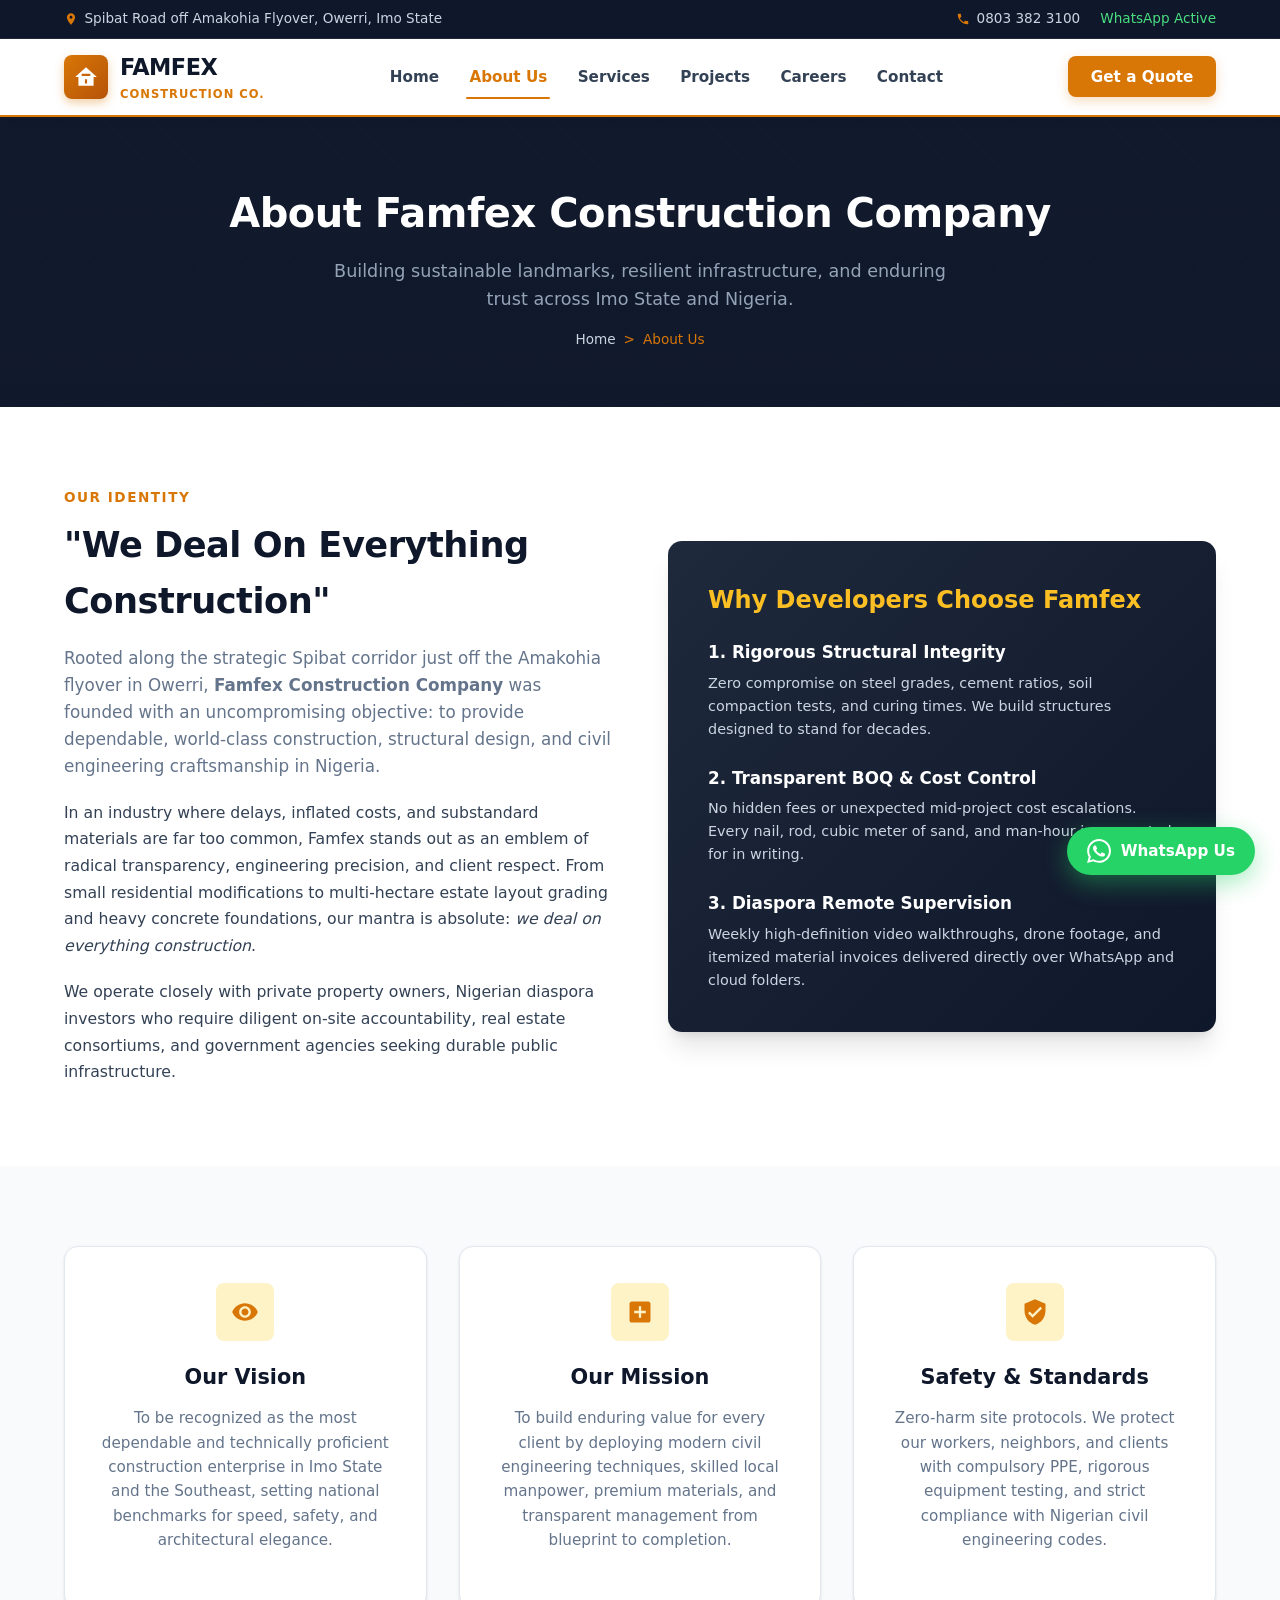
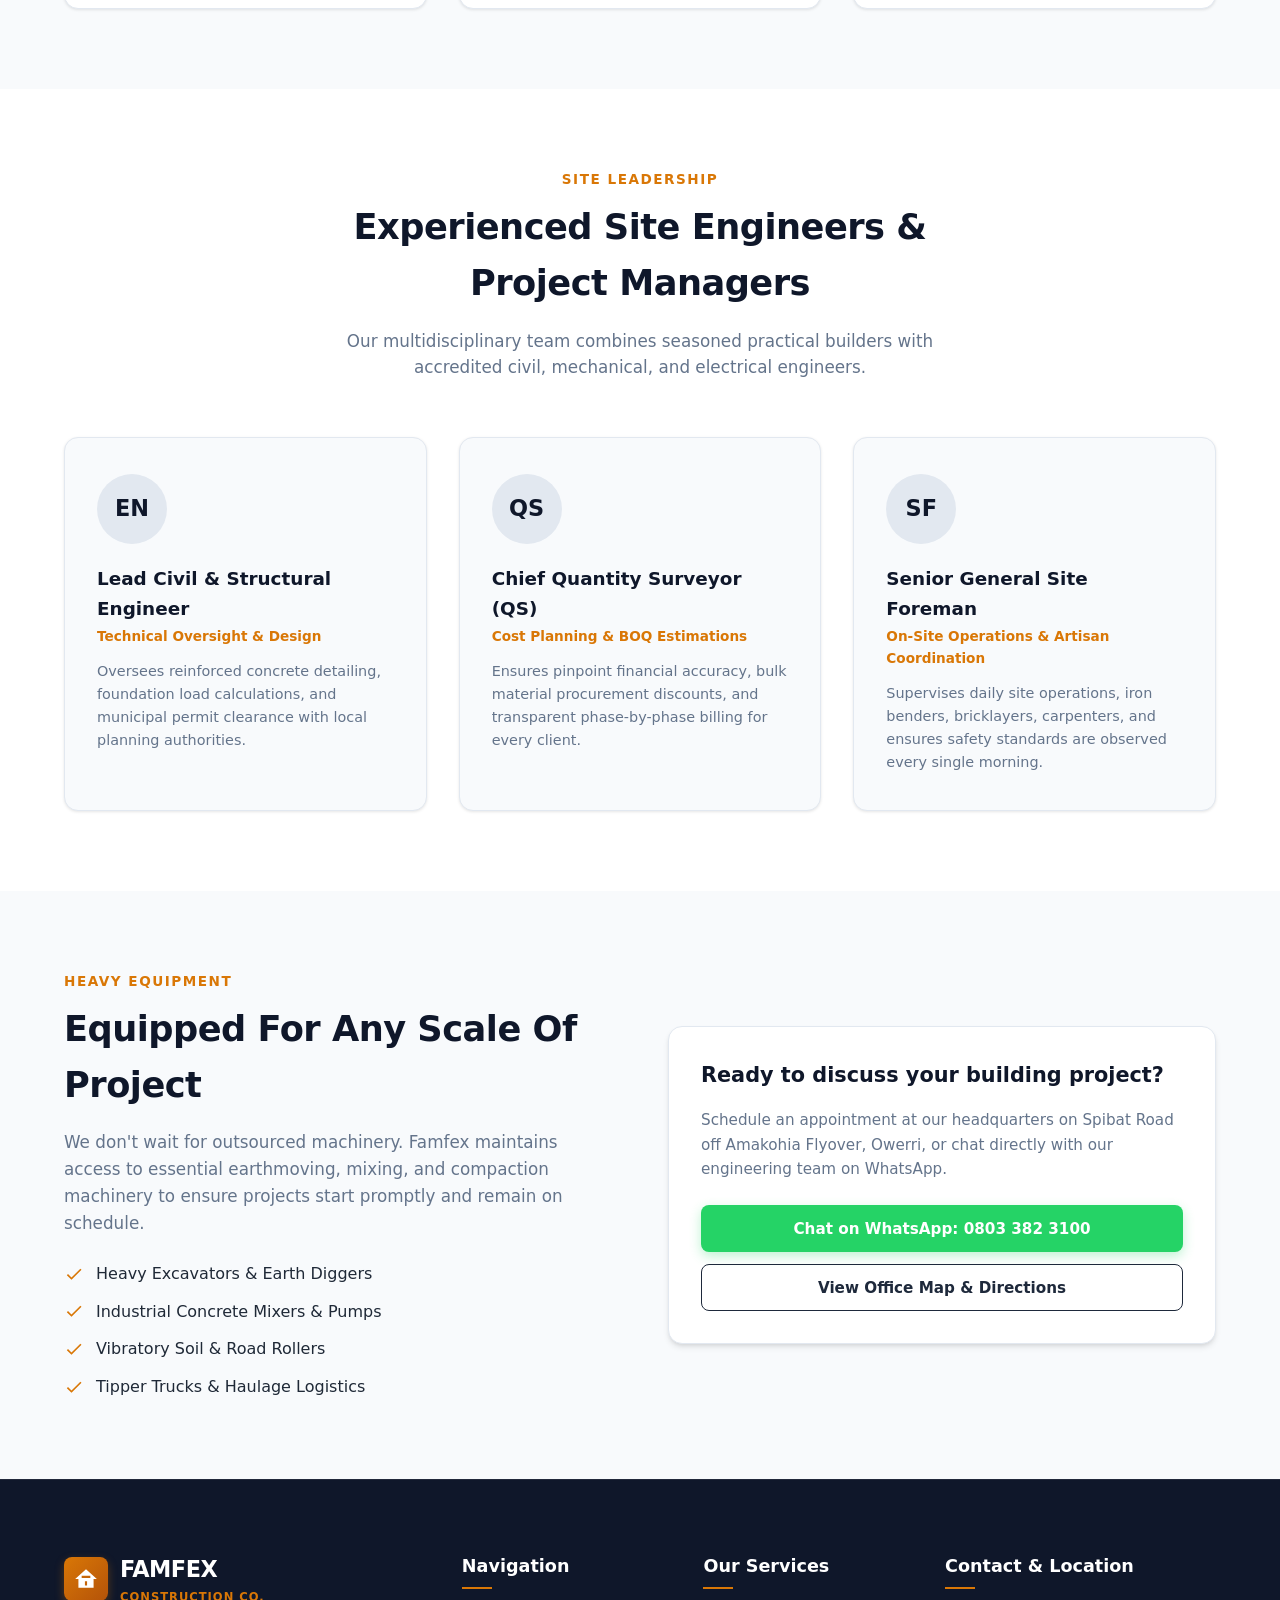
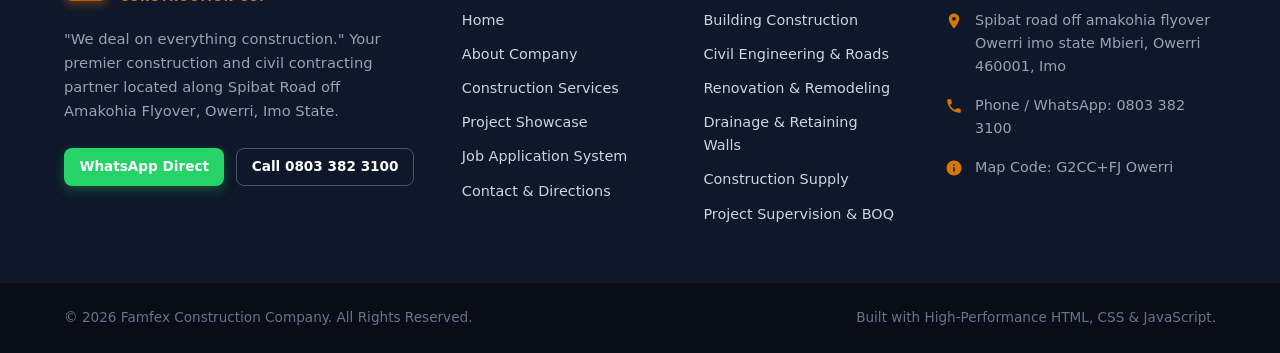
==== about.html @ 8961c700 "init" ====
<!DOCTYPE html>
<html lang="en">
<head>
  <meta charset="UTF-8">
  <meta name="viewport" content="width=device-width, initial-scale=1.0">
  <title>About Us | Famfex Construction Company - Owerri, Imo State</title>
  <meta name="description" content="Discover Famfex Construction Company: our history, core values, safety protocols, and civil engineering mastery in Owerri, Imo State, Nigeria.">
  <link rel="stylesheet" href="css/style.css">
</head>
<body>

  <!-- Top Announcement Bar -->
  <div class="top-bar">
    <div class="container top-bar-content">
      <div class="top-bar-left">
        <div class="top-bar-item">
          <svg viewBox="0 0 24 24"><path d="M12 2C8.13 2 5 5.13 5 9c0 5.25 7 13 7 13s7-7.75 7-13c0-3.87-3.13-7-7-7zm0 9.5c-1.38 0-2.5-1.12-2.5-2.5s1.12-2.5 2.5-2.5 2.5 1.12 2.5 2.5-1.12 2.5-2.5 2.5z"/></svg>
          <span>Spibat Road off Amakohia Flyover, Owerri, Imo State</span>
        </div>
      </div>
      <div class="top-bar-right">
        <a href="tel:08033823100" class="top-bar-item">
          <svg viewBox="0 0 24 24"><path d="M6.62 10.79c1.44 2.83 3.76 5.14 6.59 6.59l2.2-2.2c.27-.27.67-.36 1.02-.24 1.12.37 2.33.57 3.57.57.55 0 1 .45 1 1V20c0 .55-.45 1-1 1-9.39 0-17-7.61-17-17 0-.55.45-1 1-1h3.5c.55 0 1 .45 1 1 0 1.25.2 2.45.57 3.57.11.35.03.74-.25 1.02l-2.2 2.2z"/></svg>
          <span>0803 382 3100</span>
        </a>
        <a href="https://wa.me/2348033823100" target="_blank" class="top-bar-item" style="color: #4ade80;">
          <span>WhatsApp Active</span>
        </a>
      </div>
    </div>
  </div>

  <!-- Navbar -->
  <header class="navbar">
    <div class="container nav-container">
      <a href="index.html" class="brand-logo">
        <div class="logo-icon">
          <svg viewBox="0 0 24 24"><path d="M12 3L2 12h3v8h14v-8h3L12 3zm1 15h-2v-4h2v4zm3-7H8V9h8v2z"/></svg>
        </div>
        <div class="brand-text">
          <span class="brand-name">Famfex</span>
          <span class="brand-tagline">Construction Co.</span>
        </div>
      </a>

      <nav class="nav-menu" id="navMenu">
        <a href="index.html" class="nav-link">Home</a>
        <a href="about.html" class="nav-link active">About Us</a>
        <a href="services.html" class="nav-link">Services</a>
        <a href="projects.html" class="nav-link">Projects</a>
        <a href="careers.html" class="nav-link">Careers</a>
        <a href="contact.html" class="nav-link">Contact</a>
      </nav>

      <div class="nav-cta">
        <button class="btn btn-primary open-quote-modal">Get a Quote</button>
      </div>

      <button class="menu-toggle" id="menuToggle" aria-label="Toggle navigation">
        <svg width="28" height="28" viewBox="0 0 24 24" fill="none" stroke="currentColor" stroke-width="2.2" stroke-linecap="round" stroke-linejoin="round"><line x1="3" y1="12" x2="21" y2="12"></line><line x1="3" y1="6" x2="21" y2="6"></line><line x1="3" y1="18" x2="21" y2="18"></line></svg>
      </button>
    </div>
  </header>

  <!-- Page Hero -->
  <section class="page-hero">
    <div class="container">
      <h1>About Famfex Construction Company</h1>
      <p>Building sustainable landmarks, resilient infrastructure, and enduring trust across Imo State and Nigeria.</p>
      <div class="breadcrumbs">
        <a href="index.html">Home</a> &gt; <span>About Us</span>
      </div>
    </div>
  </section>

  <!-- Main Story & Philosophy -->
  <section class="section section-bg">
    <div class="container">
      <div class="about-split">
        <div>
          <span class="section-tag">Our Identity</span>
          <h2 class="section-title">"We Deal On Everything Construction"</h2>
          <p class="section-desc" style="margin-bottom: 1.25rem;">
            Rooted along the strategic Spibat corridor just off the Amakohia flyover in Owerri, <strong>Famfex Construction Company</strong> was founded with an uncompromising objective: to provide dependable, world-class construction, structural design, and civil engineering craftsmanship in Nigeria.
          </p>
          <p style="color: var(--secondary-light); font-size: 0.98rem; line-height: 1.7; margin-bottom: 1.25rem;">
            In an industry where delays, inflated costs, and substandard materials are far too common, Famfex stands out as an emblem of radical transparency, engineering precision, and client respect. From small residential modifications to multi-hectare estate layout grading and heavy concrete foundations, our mantra is absolute: <em>we deal on everything construction</em>.
          </p>
          <p style="color: var(--secondary-light); font-size: 0.98rem; line-height: 1.7;">
            We operate closely with private property owners, Nigerian diaspora investors who require diligent on-site accountability, real estate consortiums, and government agencies seeking durable public infrastructure.
          </p>
        </div>

        <div style="background: linear-gradient(135deg, #1e293b, #0f172a); color: white; border-radius: var(--radius-lg); padding: 2.5rem; box-shadow: var(--shadow-xl);">
          <h3 style="font-size: 1.5rem; color: #fbbf24; margin-bottom: 1.25rem;">Why Developers Choose Famfex</h3>
          
          <div style="margin-bottom: 1.5rem;">
            <h4 style="font-size: 1.05rem; color: #fff; margin-bottom: 0.35rem;">1. Rigorous Structural Integrity</h4>
            <p style="font-size: 0.9rem; color: #cbd5e1;">Zero compromise on steel grades, cement ratios, soil compaction tests, and curing times. We build structures designed to stand for decades.</p>
          </div>

          <div style="margin-bottom: 1.5rem;">
            <h4 style="font-size: 1.05rem; color: #fff; margin-bottom: 0.35rem;">2. Transparent BOQ & Cost Control</h4>
            <p style="font-size: 0.9rem; color: #cbd5e1;">No hidden fees or unexpected mid-project cost escalations. Every nail, rod, cubic meter of sand, and man-hour is accounted for in writing.</p>
          </div>

          <div>
            <h4 style="font-size: 1.05rem; color: #fff; margin-bottom: 0.35rem;">3. Diaspora Remote Supervision</h4>
            <p style="font-size: 0.9rem; color: #cbd5e1;">Weekly high-definition video walkthroughs, drone footage, and itemized material invoices delivered directly over WhatsApp and cloud folders.</p>
          </div>
        </div>
      </div>
    </div>
  </section>

  <!-- Vision, Mission & Values -->
  <section class="section">
    <div class="container">
      <div class="grid-3">
        <div class="service-card" style="text-align: center; align-items: center;">
          <div class="service-icon" style="margin: 0 auto 1.25rem;">
            <svg viewBox="0 0 24 24"><path d="M12 4.5C7 4.5 2.73 7.61 1 12c1.73 4.39 6 7.5 11 7.5s9.27-3.11 11-7.5c-1.73-4.39-6-7.5-11-7.5zM12 17c-2.76 0-5-2.24-5-5s2.24-5 5-5 5 2.24 5 5-2.24 5-5 5zm0-8c-1.66 0-3 1.34-3 3s1.34 3 3 3 3-1.34 3-3-1.34-3-3-3z"/></svg>
          </div>
          <h3 class="service-title">Our Vision</h3>
          <p class="service-text">
            To be recognized as the most dependable and technically proficient construction enterprise in Imo State and the Southeast, setting national benchmarks for speed, safety, and architectural elegance.
          </p>
        </div>

        <div class="service-card" style="text-align: center; align-items: center;">
          <div class="service-icon" style="margin: 0 auto 1.25rem;">
            <svg viewBox="0 0 24 24"><path d="M19 3H5c-1.1 0-2 .9-2 2v14c0 1.1.9 2 2 2h14c1.1 0 2-.9 2-2V5c0-1.1-.9-2-2-2zm-2 10h-4v4h-2v-4H7v-2h4V7h2v4h4v2z"/></svg>
          </div>
          <h3 class="service-title">Our Mission</h3>
          <p class="service-text">
            To build enduring value for every client by deploying modern civil engineering techniques, skilled local manpower, premium materials, and transparent management from blueprint to completion.
          </p>
        </div>

        <div class="service-card" style="text-align: center; align-items: center;">
          <div class="service-icon" style="margin: 0 auto 1.25rem;">
            <svg viewBox="0 0 24 24"><path d="M12 1L3 5v6c0 5.55 3.84 10.74 9 12 5.16-1.26 9-6.45 9-12V5l-9-4zm-2 16l-4-4 1.41-1.41L10 14.17l6.59-6.59L18 9l-8 8z"/></svg>
          </div>
          <h3 class="service-title">Safety & Standards</h3>
          <p class="service-text">
            Zero-harm site protocols. We protect our workers, neighbors, and clients with compulsory PPE, rigorous equipment testing, and strict compliance with Nigerian civil engineering codes.
          </p>
        </div>
      </div>
    </div>
  </section>

  <!-- Leadership & Team Culture -->
  <section class="section section-bg">
    <div class="container">
      <div class="section-header">
        <span class="section-tag">Site Leadership</span>
        <h2 class="section-title">Experienced Site Engineers & Project Managers</h2>
        <p class="section-desc">Our multidisciplinary team combines seasoned practical builders with accredited civil, mechanical, and electrical engineers.</p>
      </div>

      <div class="grid-3">
        <div class="service-card" style="background:#f8fafc;">
          <div style="width: 70px; height: 70px; border-radius: 50%; background: #e2e8f0; display:flex; align-items:center; justify-content:center; font-weight:800; font-size:1.4rem; color:var(--secondary-dark); margin-bottom: 1.25rem;">
            EN
          </div>
          <h4 style="font-size: 1.15rem; color: var(--secondary-dark); margin-bottom: 0.2rem;">Lead Civil & Structural Engineer</h4>
          <span style="font-size: 0.85rem; color: var(--primary); font-weight: 600; display: block; margin-bottom: 0.75rem;">Technical Oversight & Design</span>
          <p style="font-size: 0.9rem; color: var(--text-muted);">
            Oversees reinforced concrete detailing, foundation load calculations, and municipal permit clearance with local planning authorities.
          </p>
        </div>

        <div class="service-card" style="background:#f8fafc;">
          <div style="width: 70px; height: 70px; border-radius: 50%; background: #e2e8f0; display:flex; align-items:center; justify-content:center; font-weight:800; font-size:1.4rem; color:var(--secondary-dark); margin-bottom: 1.25rem;">
            QS
          </div>
          <h4 style="font-size: 1.15rem; color: var(--secondary-dark); margin-bottom: 0.2rem;">Chief Quantity Surveyor (QS)</h4>
          <span style="font-size: 0.85rem; color: var(--primary); font-weight: 600; display: block; margin-bottom: 0.75rem;">Cost Planning & BOQ Estimations</span>
          <p style="font-size: 0.9rem; color: var(--text-muted);">
            Ensures pinpoint financial accuracy, bulk material procurement discounts, and transparent phase-by-phase billing for every client.
          </p>
        </div>

        <div class="service-card" style="background:#f8fafc;">
          <div style="width: 70px; height: 70px; border-radius: 50%; background: #e2e8f0; display:flex; align-items:center; justify-content:center; font-weight:800; font-size:1.4rem; color:var(--secondary-dark); margin-bottom: 1.25rem;">
            SF
          </div>
          <h4 style="font-size: 1.15rem; color: var(--secondary-dark); margin-bottom: 0.2rem;">Senior General Site Foreman</h4>
          <span style="font-size: 0.85rem; color: var(--primary); font-weight: 600; display: block; margin-bottom: 0.75rem;">On-Site Operations & Artisan Coordination</span>
          <p style="font-size: 0.9rem; color: var(--text-muted);">
            Supervises daily site operations, iron benders, bricklayers, carpenters, and ensures safety standards are observed every single morning.
          </p>
        </div>
      </div>
    </div>
  </section>

  <!-- Equipment & Plant Fleet -->
  <section class="section">
    <div class="container">
      <div class="about-split">
        <div>
          <span class="section-tag">Heavy Equipment</span>
          <h2 class="section-title">Equipped For Any Scale Of Project</h2>
          <p class="section-desc" style="margin-bottom: 1.5rem;">
            We don't wait for outsourced machinery. Famfex maintains access to essential earthmoving, mixing, and compaction machinery to ensure projects start promptly and remain on schedule.
          </p>

          <div style="display: flex; flex-direction: column; gap: 0.75rem;">
            <div style="display:flex; align-items:center; gap:0.75rem;">
              <svg width="20" height="20" viewBox="0 0 24 24" fill="var(--primary)"><path d="M9 16.2L4.8 12l-1.4 1.4L9 19 21 7l-1.4-1.4L9 16.2z"/></svg>
              <span>Heavy Excavators & Earth Diggers</span>
            </div>
            <div style="display:flex; align-items:center; gap:0.75rem;">
              <svg width="20" height="20" viewBox="0 0 24 24" fill="var(--primary)"><path d="M9 16.2L4.8 12l-1.4 1.4L9 19 21 7l-1.4-1.4L9 16.2z"/></svg>
              <span>Industrial Concrete Mixers & Pumps</span>
            </div>
            <div style="display:flex; align-items:center; gap:0.75rem;">
              <svg width="20" height="20" viewBox="0 0 24 24" fill="var(--primary)"><path d="M9 16.2L4.8 12l-1.4 1.4L9 19 21 7l-1.4-1.4L9 16.2z"/></svg>
              <span>Vibratory Soil & Road Rollers</span>
            </div>
            <div style="display:flex; align-items:center; gap:0.75rem;">
              <svg width="20" height="20" viewBox="0 0 24 24" fill="var(--primary)"><path d="M9 16.2L4.8 12l-1.4 1.4L9 19 21 7l-1.4-1.4L9 16.2z"/></svg>
              <span>Tipper Trucks & Haulage Logistics</span>
            </div>
          </div>
        </div>

        <div style="background: #ffffff; border: 1px solid var(--border); border-radius: var(--radius-lg); padding: 2rem; box-shadow: var(--shadow-md);">
          <h3 style="font-size: 1.3rem; color: var(--secondary-dark); margin-bottom: 1rem;">Ready to discuss your building project?</h3>
          <p style="color: var(--text-muted); font-size: 0.95rem; margin-bottom: 1.5rem;">
            Schedule an appointment at our headquarters on Spibat Road off Amakohia Flyover, Owerri, or chat directly with our engineering team on WhatsApp.
          </p>
          <div style="display: flex; flex-direction: column; gap: 0.75rem;">
            <a href="https://wa.me/2348033823100?text=Hello%20Famfex,%20I%20would%20like%20to%20discuss%20a%20project." target="_blank" class="btn btn-whatsapp" style="width: 100%;">
              Chat on WhatsApp: 0803 382 3100
            </a>
            <a href="contact.html" class="btn btn-outline" style="width: 100%;">
              View Office Map & Directions
            </a>
          </div>
        </div>
      </div>
    </div>
  </section>

  <!-- Footer -->
  <footer class="footer">
    <div class="container footer-grid">
      <div>
        <div class="footer-logo">
          <div class="logo-icon">
            <svg viewBox="0 0 24 24"><path d="M12 3L2 12h3v8h14v-8h3L12 3zm1 15h-2v-4h2v4zm3-7H8V9h8v2z"/></svg>
          </div>
          <div class="brand-text">
            <span class="brand-name" style="color: #fff;">Famfex</span>
            <span class="brand-tagline">Construction Co.</span>
          </div>
        </div>
        <p class="footer-desc">
          "We deal on everything construction." Your premier construction and civil contracting partner located along Spibat Road off Amakohia Flyover, Owerri, Imo State.
        </p>
        <div style="display: flex; gap: 0.75rem;">
          <a href="https://wa.me/2348033823100" target="_blank" class="btn btn-whatsapp btn-sm">WhatsApp Direct</a>
          <a href="tel:08033823100" class="btn btn-outline btn-sm" style="border-color: #475569; color: #fff;">Call 0803 382 3100</a>
        </div>
      </div>

      <div>
        <h4 class="footer-title">Navigation</h4>
        <ul class="footer-links">
          <li><a href="index.html">Home</a></li>
          <li><a href="about.html">About Company</a></li>
          <li><a href="services.html">Construction Services</a></li>
          <li><a href="projects.html">Project Showcase</a></li>
          <li><a href="careers.html">Job Application System</a></li>
          <li><a href="contact.html">Contact & Directions</a></li>
        </ul>
      </div>

      <div>
        <h4 class="footer-title">Our Services</h4>
        <ul class="footer-links">
          <li><a href="services.html#building">Building Construction</a></li>
          <li><a href="services.html#civil">Civil Engineering & Roads</a></li>
          <li><a href="services.html#renovation">Renovation & Remodeling</a></li>
          <li><a href="services.html#drainage">Drainage & Retaining Walls</a></li>
          <li><a href="services.html#materials">Construction Supply</a></li>
          <li><a href="services.html#consulting">Project Supervision & BOQ</a></li>
        </ul>
      </div>

      <div>
        <h4 class="footer-title">Contact & Location</h4>
        <div class="footer-contact-item">
          <svg viewBox="0 0 24 24"><path d="M12 2C8.13 2 5 5.13 5 9c0 5.25 7 13 7 13s7-7.75 7-13c0-3.87-3.13-7-7-7zm0 9.5c-1.38 0-2.5-1.12-2.5-2.5s1.12-2.5 2.5-2.5 2.5 1.12 2.5 2.5-1.12 2.5-2.5 2.5z"/></svg>
          <span>Spibat road off amakohia flyover Owerri imo state Mbieri, Owerri 460001, Imo</span>
        </div>
        <div class="footer-contact-item">
          <svg viewBox="0 0 24 24"><path d="M6.62 10.79c1.44 2.83 3.76 5.14 6.59 6.59l2.2-2.2c.27-.27.67-.36 1.02-.24 1.12.37 2.33.57 3.57.57.55 0 1 .45 1 1V20c0 .55-.45 1-1 1-9.39 0-17-7.61-17-17 0-.55.45-1 1-1h3.5c.55 0 1 .45 1 1 0 1.25.2 2.45.57 3.57.11.35.03.74-.25 1.02l-2.2 2.2z"/></svg>
          <span>Phone / WhatsApp: 0803 382 3100</span>
        </div>
        <div class="footer-contact-item">
          <svg viewBox="0 0 24 24"><path d="M12 2C6.48 2 2 6.48 2 12s4.48 10 10 10 10-4.48 10-10S17.52 2 12 2zm1 15h-2v-6h2v6zm0-8h-2V7h2v2z"/></svg>
          <span>Map Code: G2CC+FJ Owerri</span>
        </div>
      </div>
    </div>

    <div class="footer-bottom">
      <div class="container footer-bottom-content">
        <p>&copy; 2026 Famfex Construction Company. All Rights Reserved.</p>
        <p>Built with High-Performance HTML, CSS & JavaScript.</p>
      </div>
    </div>
  </footer>

  <!-- Floating WhatsApp Action Button -->
  <a href="https://wa.me/2348033823100?text=Hello%20Famfex%20Construction,%20I%20am%20chatting%20from%20your%20website%20and%20would%20like%20to%20discuss%20a%20project." target="_blank" class="float-whatsapp" aria-label="Chat on WhatsApp with Famfex Construction">
    <svg viewBox="0 0 24 24"><path d="M.057 24l1.687-6.163c-1.041-1.804-1.588-3.849-1.587-5.946.003-6.556 5.338-11.891 11.893-11.891 3.181.001 6.167 1.24 8.413 3.488 2.245 2.248 3.481 5.236 3.48 8.414-.003 6.557-5.338 11.892-11.893 11.892-1.99-.001-3.951-.5-5.688-1.448l-6.305 1.654zm6.597-3.807c1.676.995 3.276 1.591 5.392 1.592 5.448 0 9.886-4.434 9.889-9.885.002-5.462-4.415-9.89-9.881-9.892-5.452 0-9.887 4.434-9.889 9.884-.001 2.225.651 3.891 1.746 5.634l-.999 3.648 3.742-.981zm11.387-5.464c-.074-.124-.272-.198-.57-.347-.297-.149-1.758-.868-2.031-.967-.272-.099-.47-.149-.669.149-.198.297-.768.967-.941 1.165-.173.198-.347.223-.644.074-.297-.149-1.255-.462-2.39-1.475-.883-.788-1.48-1.761-1.653-2.059-.173-.297-.018-.458.13-.606.134-.133.297-.347.446-.521.151-.172.2-.296.3-.495.099-.198.05-.372-.025-.521-.075-.148-.669-1.611-.916-2.206-.242-.579-.487-.501-.669-.51l-.57-.01c-.198 0-.52.074-.792.372s-1.04 1.016-1.04 2.479 1.065 2.876 1.213 3.074c.149.198 2.095 3.2 5.076 4.487.709.306 1.263.489 1.694.626.712.226 1.36.194 1.872.118.571-.085 1.758-.719 2.006-1.413.248-.695.248-1.29.173-1.414z"/></svg>
    <span>WhatsApp Us</span>
  </a>

  <!-- Quick Quote Modal -->
  <div class="modal-overlay" id="quoteModal">
    <div class="modal-content">
      <button class="modal-close" id="closeQuoteModal">&times;</button>
      <h3 style="font-size: 1.5rem; color: var(--secondary-dark); margin-bottom: 0.5rem;">Request Instant Project Quote</h3>
      <p style="color: var(--text-muted); font-size: 0.9rem; margin-bottom: 1.5rem;">
        Fill out your requirements below. Our lead estimator will review and connect with you on WhatsApp immediately.
      </p>

      <div id="quoteNotice" class="notice-success"></div>

      <form id="quickQuoteForm">
        <div class="form-row">
          <div class="form-group">
            <label class="form-label">Full Name *</label>
            <input type="text" id="qName" class="form-control" placeholder="e.g. Chief Collins" required>
          </div>
          <div class="form-group">
            <label class="form-label">Phone / WhatsApp Number *</label>
            <input type="tel" id="qPhone" class="form-control" placeholder="e.g. 0803 000 0000" required>
          </div>
        </div>

        <div class="form-group">
          <label class="form-label">Service Required</label>
          <select id="qService" class="form-control">
            <option value="Residential Building Construction">Residential Building Construction</option>
            <option value="Commercial Complex Construction">Commercial Complex Construction</option>
            <option value="Civil Engineering & Road Paving">Civil Engineering & Road Paving</option>
            <option value="Renovation & Modernization">Building Renovation & Modernization</option>
            <option value="Drainage & Retaining Wall Works">Drainage & Retaining Wall Works</option>
            <option value="General Construction Consultation">General Construction Consultation</option>
          </select>
        </div>

        <div class="form-group">
          <label class="form-label">Project Details / Location in Imo State</label>
          <textarea id="qDetails" class="form-control" rows="3" placeholder="Briefly describe the site location, size of land, or specific building requirements..."></textarea>
        </div>

        <button type="submit" class="btn btn-primary btn-lg" style="width: 100%;">
          Submit & Connect on WhatsApp
        </button>
      </form>
    </div>
  </div>

  <script src="js/main.js"></script>
</body>
</html>
---- css/style.css ----
/* CSS Variables & Reset */
:root {
  --primary: #d97706; /* Vibrant construction gold / amber */
  --primary-hover: #b45309;
  --primary-light: #fef3c7;
  --secondary: #1e293b; /* Deep slate industrial navy */
  --secondary-dark: #0f172a;
  --secondary-light: #334155;
  --accent: #e11d48; /* Safety / accent punch */
  --text-main: #1f2937;
  --text-muted: #64748b;
  --bg-light: #f8fafc;
  --bg-white: #ffffff;
  --border: #e2e8f0;
  --success: #16a34a;
  --shadow-sm: 0 1px 3px rgba(0,0,0,0.1);
  --shadow-md: 0 4px 6px -1px rgba(0,0,0,0.1), 0 2px 4px -2px rgba(0,0,0,0.1);
  --shadow-lg: 0 10px 15px -3px rgba(0,0,0,0.1), 0 4px 6px -4px rgba(0,0,0,0.1);
  --shadow-xl: 0 20px 25px -5px rgba(0,0,0,0.1), 0 8px 10px -6px rgba(0,0,0,0.1);
  --radius: 8px;
  --radius-lg: 14px;
  --transition: all 0.25s ease;
  --font-main: system-ui, -apple-system, BlinkMacSystemFont, 'Segoe UI', Roboto, Helvetica, Arial, sans-serif;
}

*, *::before, *::after {
  box-sizing: border-box;
  margin: 0;
  padding: 0;
}

html {
  scroll-behavior: smooth;
  font-family: var(--font-main);
  color: var(--text-main);
  background-color: var(--bg-light);
  line-height: 1.6;
}

body {
  min-height: 100vh;
  display: flex;
  flex-direction: column;
  overflow-x: hidden;
}

img {
  max-width: 100%;
  height: auto;
  display: block;
}

a {
  color: inherit;
  text-decoration: none;
  transition: var(--transition);
}

ul {
  list-style: none;
}

button, input, select, textarea {
  font-family: inherit;
}

.container {
  width: 100%;
  max-width: 1200px;
  margin: 0 auto;
  padding: 0 1.5rem;
}

/* TOP ANNOUNCEMENT BAR */
.top-bar {
  background: var(--secondary-dark);
  color: #cbd5e1;
  font-size: 0.85rem;
  padding: 0.5rem 0;
  border-bottom: 1px solid rgba(255,255,255,0.08);
}

.top-bar-content {
  display: flex;
  justify-content: space-between;
  align-items: center;
  flex-wrap: wrap;
  gap: 0.75rem;
}

.top-bar-left, .top-bar-right {
  display: flex;
  align-items: center;
  gap: 1.25rem;
  flex-wrap: wrap;
}

.top-bar-item {
  display: flex;
  align-items: center;
  gap: 0.4rem;
}

.top-bar-item svg {
  width: 14px;
  height: 14px;
  fill: var(--primary);
}

.top-bar-right a:hover {
  color: var(--primary);
}

/* MAIN NAVBAR */
.navbar {
  background: rgba(255, 255, 255, 0.98);
  backdrop-filter: blur(8px);
  position: sticky;
  top: 0;
  z-index: 100;
  box-shadow: 0 2px 10px rgba(0,0,0,0.06);
  border-bottom: 2px solid var(--primary);
}

.nav-container {
  display: flex;
  justify-content: space-between;
  align-items: center;
  height: 76px;
}

.brand-logo {
  display: flex;
  align-items: center;
  gap: 0.75rem;
}

.logo-icon {
  background: linear-gradient(135deg, var(--primary), #b45309);
  color: #fff;
  width: 44px;
  height: 44px;
  border-radius: var(--radius);
  display: flex;
  align-items: center;
  justify-content: center;
  box-shadow: 0 4px 10px rgba(217, 119, 6, 0.35);
}

.logo-icon svg {
  width: 26px;
  height: 26px;
  fill: #ffffff;
}

.brand-text {
  display: flex;
  flex-direction: column;
}

.brand-name {
  font-size: 1.4rem;
  font-weight: 800;
  letter-spacing: -0.5px;
  color: var(--secondary-dark);
  text-transform: uppercase;
}

.brand-tagline {
  font-size: 0.72rem;
  font-weight: 600;
  letter-spacing: 1px;
  color: var(--primary);
  text-transform: uppercase;
}

.nav-menu {
  display: flex;
  align-items: center;
  gap: 1.5rem;
}

.nav-link {
  font-weight: 600;
  font-size: 0.95rem;
  color: var(--secondary-light);
  padding: 0.4rem 0.2rem;
  position: relative;
}

.nav-link:hover, .nav-link.active {
  color: var(--primary);
}

.nav-link.active::after {
  content: '';
  position: absolute;
  bottom: -4px;
  left: 0;
  width: 100%;
  height: 2.5px;
  background-color: var(--primary);
  border-radius: 2px;
}

.nav-cta {
  display: flex;
  align-items: center;
  gap: 0.75rem;
}

/* BUTTONS */
.btn {
  display: inline-flex;
  align-items: center;
  justify-content: center;
  gap: 0.5rem;
  padding: 0.65rem 1.35rem;
  font-size: 0.95rem;
  font-weight: 600;
  border-radius: var(--radius);
  cursor: pointer;
  transition: var(--transition);
  border: 1px solid transparent;
  white-space: nowrap;
}

.btn-primary {
  background: var(--primary);
  color: #fff;
  box-shadow: 0 4px 12px rgba(217, 119, 6, 0.25);
}

.btn-primary:hover {
  background: var(--primary-hover);
  transform: translateY(-2px);
  box-shadow: 0 6px 16px rgba(217, 119, 6, 0.35);
}

.btn-outline {
  border-color: var(--secondary);
  color: var(--secondary);
  background: transparent;
}

.btn-outline:hover {
  background: var(--secondary);
  color: #fff;
}

.btn-whatsapp {
  background: #25d366;
  color: #ffffff;
  box-shadow: 0 4px 12px rgba(37, 211, 102, 0.3);
}

.btn-whatsapp:hover {
  background: #20ba5a;
  color: #ffffff;
  transform: translateY(-2px);
}

.btn-white {
  background: #ffffff;
  color: var(--secondary-dark);
  font-weight: 700;
}

.btn-white:hover {
  background: #f1f5f9;
}

.btn-sm {
  padding: 0.45rem 0.9rem;
  font-size: 0.85rem;
}

.btn-lg {
  padding: 0.85rem 1.75rem;
  font-size: 1.05rem;
}

.menu-toggle {
  display: none;
  background: none;
  border: none;
  cursor: pointer;
  padding: 0.5rem;
  color: var(--secondary-dark);
}

/* PAGE HEADER / BANNER */
.page-hero {
  background: linear-gradient(rgba(15, 23, 42, 0.85), rgba(15, 23, 42, 0.92)),
              url('data:image/svg+xml;utf8,<svg xmlns="http://www.w3.org/2000/svg" width="100" height="100" viewBox="0 0 100 100"><rect fill="%231e293b" width="100" height="100"/><path d="M0 0l50 50-50 50M50 0l50 50-50 50" stroke="%23334155" stroke-width="1.5" fill="none" opacity="0.3"/></svg>');
  color: #ffffff;
  padding: 4rem 0 3.5rem;
  text-align: center;
  position: relative;
}

.page-hero h1 {
  font-size: 2.5rem;
  font-weight: 800;
  margin-bottom: 0.75rem;
  letter-spacing: -0.5px;
}

.page-hero p {
  color: #94a3b8;
  max-width: 650px;
  margin: 0 auto;
  font-size: 1.1rem;
}

.breadcrumbs {
  display: flex;
  align-items: center;
  justify-content: center;
  gap: 0.5rem;
  font-size: 0.85rem;
  color: var(--primary);
  margin-top: 1rem;
}

.breadcrumbs a {
  color: #cbd5e1;
}

.breadcrumbs a:hover {
  color: #ffffff;
}

/* HERO SECTION HOME */
.hero {
  background: linear-gradient(135deg, rgba(15, 23, 42, 0.92), rgba(30, 41, 59, 0.88)),
              radial-gradient(circle at 80% 20%, rgba(217, 119, 6, 0.25) 0%, transparent 60%);
  color: #ffffff;
  padding: 5rem 0;
  position: relative;
  overflow: hidden;
}

.hero::after {
  content: '';
  position: absolute;
  bottom: 0;
  left: 0;
  right: 0;
  height: 4px;
  background: linear-gradient(90deg, var(--primary) 0%, #f59e0b 50%, var(--secondary-light) 100%);
}

.hero-grid {
  display: grid;
  grid-template-columns: 1.15fr 0.85fr;
  gap: 3rem;
  align-items: center;
}

.hero-badge {
  display: inline-flex;
  align-items: center;
  gap: 0.5rem;
  padding: 0.35rem 0.85rem;
  background: rgba(217, 119, 6, 0.18);
  border: 1px solid rgba(217, 119, 6, 0.4);
  color: #fbbf24;
  border-radius: 9999px;
  font-size: 0.85rem;
  font-weight: 600;
  margin-bottom: 1.25rem;
}

.hero-badge svg {
  fill: #fbbf24;
  width: 14px;
  height: 14px;
}

.hero-title {
  font-size: 3.1rem;
  font-weight: 800;
  line-height: 1.15;
  margin-bottom: 1.25rem;
  letter-spacing: -1px;
}

.hero-title span {
  color: var(--primary);
  text-decoration: underline;
  text-decoration-color: rgba(217, 119, 6, 0.5);
  text-underline-offset: 6px;
}

.hero-subtitle {
  font-size: 1.15rem;
  color: #cbd5e1;
  margin-bottom: 2rem;
  line-height: 1.7;
}

.hero-actions {
  display: flex;
  gap: 1rem;
  flex-wrap: wrap;
  margin-bottom: 2.5rem;
}

.hero-stats {
  display: grid;
  grid-template-columns: repeat(3, 1fr);
  gap: 1.5rem;
  border-top: 1px solid rgba(255,255,255,0.12);
  padding-top: 1.75rem;
}

.hero-stat-number {
  font-size: 1.8rem;
  font-weight: 800;
  color: #fbbf24;
}

.hero-stat-label {
  font-size: 0.82rem;
  color: #94a3b8;
  text-transform: uppercase;
  letter-spacing: 0.5px;
}

/* HERO CARD / ILLUSTRATION */
.hero-card {
  background: rgba(255, 255, 255, 0.05);
  border: 1px solid rgba(255, 255, 255, 0.12);
  border-radius: var(--radius-lg);
  padding: 2rem;
  backdrop-filter: blur(10px);
  box-shadow: 0 20px 40px rgba(0,0,0,0.3);
  position: relative;
}

.hero-card-header {
  border-bottom: 1px solid rgba(255,255,255,0.1);
  padding-bottom: 1rem;
  margin-bottom: 1.25rem;
}

.hero-card-title {
  font-size: 1.25rem;
  font-weight: 700;
  color: #fff;
  display: flex;
  align-items: center;
  gap: 0.5rem;
}

.hero-info-list {
  display: flex;
  flex-direction: column;
  gap: 1rem;
}

.hero-info-item {
  display: flex;
  align-items: flex-start;
  gap: 0.85rem;
}

.hero-info-icon {
  background: rgba(217, 119, 6, 0.2);
  color: var(--primary);
  width: 36px;
  height: 36px;
  border-radius: 8px;
  display: flex;
  align-items: center;
  justify-content: center;
  flex-shrink: 0;
}

.hero-info-icon svg {
  width: 18px;
  height: 18px;
  fill: currentColor;
}

.hero-info-text strong {
  display: block;
  font-size: 0.9rem;
  color: #fff;
}

.hero-info-text span {
  font-size: 0.82rem;
  color: #94a3b8;
}

.hero-card-badge {
  position: absolute;
  top: -12px;
  right: 20px;
  background: var(--primary);
  color: #fff;
  padding: 0.3rem 0.8rem;
  border-radius: 999px;
  font-size: 0.75rem;
  font-weight: 700;
  text-transform: uppercase;
}

/* SECTION UTILITIES */
.section {
  padding: 5rem 0;
}

.section-bg {
  background-color: var(--bg-white);
}

.section-dark {
  background-color: var(--secondary-dark);
  color: #ffffff;
}

.section-header {
  text-align: center;
  max-width: 680px;
  margin: 0 auto 3.5rem;
}

.section-tag {
  font-size: 0.85rem;
  font-weight: 700;
  color: var(--primary);
  text-transform: uppercase;
  letter-spacing: 1.5px;
  display: block;
  margin-bottom: 0.5rem;
}

.section-title {
  font-size: 2.2rem;
  font-weight: 800;
  letter-spacing: -0.5px;
  color: var(--secondary-dark);
  margin-bottom: 1rem;
}

.section-dark .section-title {
  color: #ffffff;
}

.section-desc {
  font-size: 1.05rem;
  color: var(--text-muted);
}

.section-dark .section-desc {
  color: #94a3b8;
}

/* CARDS & GRIDS */
.grid-3 {
  display: grid;
  grid-template-columns: repeat(3, 1fr);
  gap: 2rem;
}

.grid-2 {
  display: grid;
  grid-template-columns: repeat(2, 1fr);
  gap: 2.5rem;
}

.grid-4 {
  display: grid;
  grid-template-columns: repeat(4, 1fr);
  gap: 1.5rem;
}

.service-card {
  background: #ffffff;
  border-radius: var(--radius-lg);
  padding: 2.25rem 2rem;
  border: 1px solid var(--border);
  box-shadow: var(--shadow-sm);
  transition: var(--transition);
  position: relative;
  display: flex;
  flex-direction: column;
}

.service-card:hover {
  transform: translateY(-6px);
  box-shadow: var(--shadow-xl);
  border-color: rgba(217, 119, 6, 0.4);
}

.service-icon {
  width: 58px;
  height: 58px;
  background: var(--primary-light);
  color: var(--primary);
  border-radius: var(--radius);
  display: flex;
  align-items: center;
  justify-content: center;
  margin-bottom: 1.5rem;
  transition: var(--transition);
}

.service-card:hover .service-icon {
  background: var(--primary);
  color: #fff;
}

.service-icon svg {
  width: 28px;
  height: 28px;
  fill: currentColor;
}

.service-title {
  font-size: 1.3rem;
  font-weight: 700;
  color: var(--secondary-dark);
  margin-bottom: 0.75rem;
}

.service-text {
  color: var(--text-muted);
  font-size: 0.95rem;
  line-height: 1.6;
  margin-bottom: 1.25rem;
  flex-grow: 1;
}

.service-list {
  margin-bottom: 1.5rem;
  font-size: 0.88rem;
  color: var(--secondary-light);
}

.service-list li {
  display: flex;
  align-items: center;
  gap: 0.5rem;
  margin-bottom: 0.4rem;
}

.service-list li svg {
  width: 14px;
  height: 14px;
  fill: var(--primary);
  flex-shrink: 0;
}

/* ABOUT SECTION HIGHLIGHTS */
.about-split {
  display: grid;
  grid-template-columns: 1fr 1fr;
  gap: 3.5rem;
  align-items: center;
}

.about-badge-box {
  background: #ffffff;
  border-radius: var(--radius-lg);
  padding: 2rem;
  border: 1px solid var(--border);
  box-shadow: var(--shadow-lg);
  position: relative;
}

.quote-box {
  background: var(--primary-light);
  border-left: 4px solid var(--primary);
  padding: 1.25rem;
  border-radius: 4px;
  font-style: italic;
  font-weight: 500;
  color: #78350f;
  margin: 1.5rem 0;
}

.feature-check-list {
  display: grid;
  grid-template-columns: 1fr 1fr;
  gap: 1rem;
  margin-top: 1.5rem;
}

.feature-item {
  display: flex;
  align-items: center;
  gap: 0.6rem;
  font-weight: 600;
  font-size: 0.95rem;
  color: var(--secondary-dark);
}

.feature-item svg {
  width: 18px;
  height: 18px;
  fill: var(--primary);
  flex-shrink: 0;
}

/* PROJECT SHOWCASE */
.portfolio-card {
  background: #fff;
  border-radius: var(--radius-lg);
  overflow: hidden;
  border: 1px solid var(--border);
  box-shadow: var(--shadow-md);
  transition: var(--transition);
}

.portfolio-card:hover {
  transform: translateY(-5px);
  box-shadow: var(--shadow-xl);
}

.portfolio-img {
  width: 100%;
  height: 220px;
  background-size: cover;
  background-position: center;
  position: relative;
  background-color: var(--secondary-light);
}

.portfolio-tag {
  position: absolute;
  top: 1rem;
  left: 1rem;
  background: rgba(15, 23, 42, 0.85);
  color: #fff;
  padding: 0.25rem 0.75rem;
  border-radius: 4px;
  font-size: 0.75rem;
  font-weight: 600;
  text-transform: uppercase;
}

.portfolio-body {
  padding: 1.5rem;
}

.portfolio-body h4 {
  font-size: 1.2rem;
  color: var(--secondary-dark);
  margin-bottom: 0.4rem;
}

.portfolio-body p {
  color: var(--text-muted);
  font-size: 0.9rem;
  margin-bottom: 1rem;
}

.portfolio-meta {
  display: flex;
  justify-content: space-between;
  align-items: center;
  border-top: 1px solid var(--border);
  padding-top: 0.85rem;
  font-size: 0.82rem;
  color: var(--secondary-light);
}

/* REVIEWS SUMMARY BADGE */
.google-rating-box {
  background: #fff;
  border: 1px solid var(--border);
  border-radius: var(--radius-lg);
  padding: 2rem;
  box-shadow: var(--shadow-md);
  display: flex;
  align-items: center;
  gap: 2rem;
  margin-bottom: 3rem;
  flex-wrap: wrap;
}

.rating-score-huge {
  display: flex;
  flex-direction: column;
  align-items: center;
  justify-content: center;
  min-width: 140px;
  border-right: 1px solid var(--border);
  padding-right: 1.5rem;
}

.score-num {
  font-size: 3.5rem;
  font-weight: 800;
  line-height: 1;
  color: var(--secondary-dark);
}

.stars {
  display: flex;
  gap: 2px;
  margin: 0.35rem 0;
  color: #f59e0b;
}

.stars svg {
  width: 18px;
  height: 18px;
  fill: currentColor;
}

.review-breakdown {
  flex-grow: 1;
  display: flex;
  flex-direction: column;
  gap: 0.4rem;
}

.breakdown-row {
  display: flex;
  align-items: center;
  gap: 0.75rem;
  font-size: 0.85rem;
}

.breakdown-bar {
  flex-grow: 1;
  height: 8px;
  background: #e2e8f0;
  border-radius: 99px;
  overflow: hidden;
}

.breakdown-fill {
  height: 100%;
  background: #f59e0b;
  border-radius: 99px;
}

.review-card {
  background: #ffffff;
  border: 1px solid var(--border);
  border-radius: var(--radius-lg);
  padding: 1.75rem;
  box-shadow: var(--shadow-sm);
  display: flex;
  flex-direction: column;
  height: 100%;
}

.reviewer-meta {
  display: flex;
  align-items: center;
  gap: 0.75rem;
  margin-bottom: 1rem;
}

.reviewer-avatar {
  width: 44px;
  height: 44px;
  border-radius: 50%;
  background: #e2e8f0;
  color: var(--secondary-dark);
  font-weight: 700;
  display: flex;
  align-items: center;
  justify-content: center;
}

.reviewer-info h5 {
  font-size: 0.95rem;
  color: var(--secondary-dark);
}

.reviewer-info span {
  font-size: 0.75rem;
  color: var(--text-muted);
}

.review-text {
  font-size: 0.92rem;
  color: var(--secondary-light);
  line-height: 1.6;
  font-style: italic;
  margin-top: 0.5rem;
}

/* CONTACT & LOCATION BANNER */
.location-card {
  background: #ffffff;
  border-radius: var(--radius-lg);
  border: 1px solid var(--border);
  box-shadow: var(--shadow-lg);
  padding: 2.5rem;
}

.location-detail-list {
  display: flex;
  flex-direction: column;
  gap: 1.5rem;
}

.location-item {
  display: flex;
  gap: 1rem;
}

.location-item-icon {
  width: 42px;
  height: 42px;
  border-radius: var(--radius);
  background: var(--primary-light);
  color: var(--primary);
  display: flex;
  align-items: center;
  justify-content: center;
  flex-shrink: 0;
}

.location-item-icon svg {
  width: 20px;
  height: 20px;
  fill: currentColor;
}

.location-item-text h4 {
  font-size: 1rem;
  color: var(--secondary-dark);
  margin-bottom: 0.2rem;
}

.location-item-text p {
  color: var(--text-muted);
  font-size: 0.92rem;
}

/* FORMS */
.form-group {
  margin-bottom: 1.25rem;
}

.form-label {
  display: block;
  font-size: 0.88rem;
  font-weight: 600;
  color: var(--secondary-dark);
  margin-bottom: 0.4rem;
}

.form-control {
  width: 100%;
  padding: 0.75rem 1rem;
  border: 1px solid var(--border);
  border-radius: var(--radius);
  font-size: 0.95rem;
  background: #ffffff;
  color: var(--secondary-dark);
  transition: var(--transition);
}

.form-control:focus {
  outline: none;
  border-color: var(--primary);
  box-shadow: 0 0 0 3px rgba(217, 119, 6, 0.2);
}

.form-row {
  display: grid;
  grid-template-columns: 1fr 1fr;
  gap: 1.25rem;
}

/* CAREERS & APPLICATION PORTAL */
.job-card {
  background: #fff;
  border: 1px solid var(--border);
  border-radius: var(--radius-lg);
  padding: 1.75rem;
  box-shadow: var(--shadow-sm);
  transition: var(--transition);
  margin-bottom: 1.5rem;
}

.job-card:hover {
  border-color: var(--primary);
  box-shadow: var(--shadow-md);
}

.job-header {
  display: flex;
  justify-content: space-between;
  align-items: flex-start;
  flex-wrap: wrap;
  gap: 1rem;
  margin-bottom: 1rem;
}

.job-tags {
  display: flex;
  gap: 0.5rem;
  flex-wrap: wrap;
  margin-top: 0.4rem;
}

.job-tag {
  background: #f1f5f9;
  color: var(--secondary-light);
  padding: 0.2rem 0.6rem;
  border-radius: 4px;
  font-size: 0.78rem;
  font-weight: 600;
}

.job-tag.urgent {
  background: #fee2e2;
  color: #b91c1c;
}

.app-box {
  background: #ffffff;
  border-radius: var(--radius-lg);
  border: 2px solid var(--primary-light);
  padding: 2.5rem;
  box-shadow: var(--shadow-xl);
}

.notice-success {
  display: none;
  background: #ecfdf5;
  border: 1px solid #6ee7b7;
  color: #065f46;
  padding: 1.5rem;
  border-radius: var(--radius);
  margin-bottom: 1.5rem;
  animation: fadeIn 0.3s ease;
}

@keyframes fadeIn {
  from { opacity: 0; transform: translateY(-5px); }
  to { opacity: 1; transform: translateY(0); }
}

/* FOOTER */
.footer {
  background: var(--secondary-dark);
  color: #cbd5e1;
  padding-top: 4.5rem;
  margin-top: auto;
  border-top: 1px solid rgba(255,255,255,0.08);
}

.footer-grid {
  display: grid;
  grid-template-columns: 1.6fr 1fr 1fr 1.4fr;
  gap: 3rem;
  padding-bottom: 3.5rem;
}

.footer-logo {
  display: flex;
  align-items: center;
  gap: 0.75rem;
  margin-bottom: 1.25rem;
}

.footer-desc {
  font-size: 0.92rem;
  color: #94a3b8;
  line-height: 1.65;
  margin-bottom: 1.5rem;
}

.footer-title {
  font-size: 1.1rem;
  color: #fff;
  font-weight: 700;
  margin-bottom: 1.25rem;
  position: relative;
  padding-bottom: 0.5rem;
}

.footer-title::after {
  content: '';
  position: absolute;
  bottom: 0;
  left: 0;
  width: 30px;
  height: 2px;
  background: var(--primary);
}

.footer-links {
  display: flex;
  flex-direction: column;
  gap: 0.7rem;
  font-size: 0.9rem;
}

.footer-links a:hover {
  color: var(--primary);
  transform: translateX(3px);
}

.footer-contact-item {
  display: flex;
  gap: 0.75rem;
  margin-bottom: 1rem;
  font-size: 0.9rem;
  color: #94a3b8;
}

.footer-contact-item svg {
  width: 18px;
  height: 18px;
  fill: var(--primary);
  flex-shrink: 0;
  margin-top: 3px;
}

.footer-bottom {
  background: #090d16;
  padding: 1.5rem 0;
  font-size: 0.85rem;
  color: #64748b;
  border-top: 1px solid rgba(255,255,255,0.05);
}

.footer-bottom-content {
  display: flex;
  justify-content: space-between;
  align-items: center;
  flex-wrap: wrap;
  gap: 1rem;
}

/* FLOATING WHATSAPP CTA */
.float-whatsapp {
  position: fixed;
  bottom: 25px;
  right: 25px;
  background-color: #25d366;
  color: white;
  border-radius: 50px;
  padding: 12px 20px;
  display: flex;
  align-items: center;
  gap: 10px;
  box-shadow: 0 8px 24px rgba(37, 211, 102, 0.4);
  z-index: 999;
  font-weight: 700;
  font-size: 0.95rem;
  transition: var(--transition);
  text-decoration: none;
}

.float-whatsapp:hover {
  transform: translateY(-4px) scale(1.03);
  box-shadow: 0 12px 28px rgba(37, 211, 102, 0.5);
  color: white;
}

.float-whatsapp svg {
  width: 24px;
  height: 24px;
  fill: white;
}

/* MODAL DIALOG */
.modal-overlay {
  display: none;
  position: fixed;
  top: 0;
  left: 0;
  width: 100%;
  height: 100%;
  background: rgba(15, 23, 42, 0.75);
  backdrop-filter: blur(4px);
  z-index: 1000;
  align-items: center;
  justify-content: center;
  padding: 1rem;
}

.modal-content {
  background: #fff;
  border-radius: var(--radius-lg);
  max-width: 650px;
  width: 100%;
  max-height: 90vh;
  overflow-y: auto;
  box-shadow: var(--shadow-xl);
  padding: 2.5rem;
  position: relative;
  animation: modalScale 0.25s ease-out;
}

@keyframes modalScale {
  from { transform: scale(0.95); opacity: 0; }
  to { transform: scale(1); opacity: 1; }
}

.modal-close {
  position: absolute;
  top: 1.25rem;
  right: 1.25rem;
  background: #f1f5f9;
  border: none;
  width: 32px;
  height: 32px;
  border-radius: 50%;
  cursor: pointer;
  display: flex;
  align-items: center;
  justify-content: center;
  font-size: 1.2rem;
  color: var(--secondary-light);
}

.modal-close:hover {
  background: #e2e8f0;
}

/* RESPONSIVE DESIGN */
@media (max-width: 1024px) {
  .hero-grid, .about-split {
    grid-template-columns: 1fr;
    gap: 2.5rem;
  }
  .grid-3 {
    grid-template-columns: repeat(2, 1fr);
  }
  .grid-4 {
    grid-template-columns: repeat(2, 1fr);
  }
  .footer-grid {
    grid-template-columns: 1fr 1fr;
    gap: 2.5rem;
  }
}

@media (max-width: 768px) {
  .hero-title {
    font-size: 2.3rem;
  }
  .grid-3, .grid-2 {
    grid-template-columns: 1fr;
  }
  .grid-4 {
    grid-template-columns: 1fr;
  }
  .form-row {
    grid-template-columns: 1fr;
  }
  .nav-menu {
    position: fixed;
    top: 76px;
    left: 0;
    right: 0;
    background: #ffffff;
    flex-direction: column;
    padding: 2rem;
    box-shadow: 0 10px 25px rgba(0,0,0,0.15);
    border-bottom: 2px solid var(--primary);
    transform: translateY(-150%);
    opacity: 0;
    pointer-events: none;
    transition: all 0.3s ease;
  }
  .nav-menu.active {
    transform: translateY(0);
    opacity: 1;
    pointer-events: auto;
  }
  .menu-toggle {
    display: block;
  }
  .nav-cta {
    display: none;
  }
  .footer-grid {
    grid-template-columns: 1fr;
  }
  .google-rating-box {
    flex-direction: column;
    align-items: flex-start;
  }
  .rating-score-huge {
    border-right: none;
    border-bottom: 1px solid var(--border);
    padding-right: 0;
    padding-bottom: 1.5rem;
    width: 100%;
  }
  .hero-stats {
    grid-template-columns: 1fr;
  }
  .feature-check-list {
    grid-template-columns: 1fr;
  }
}
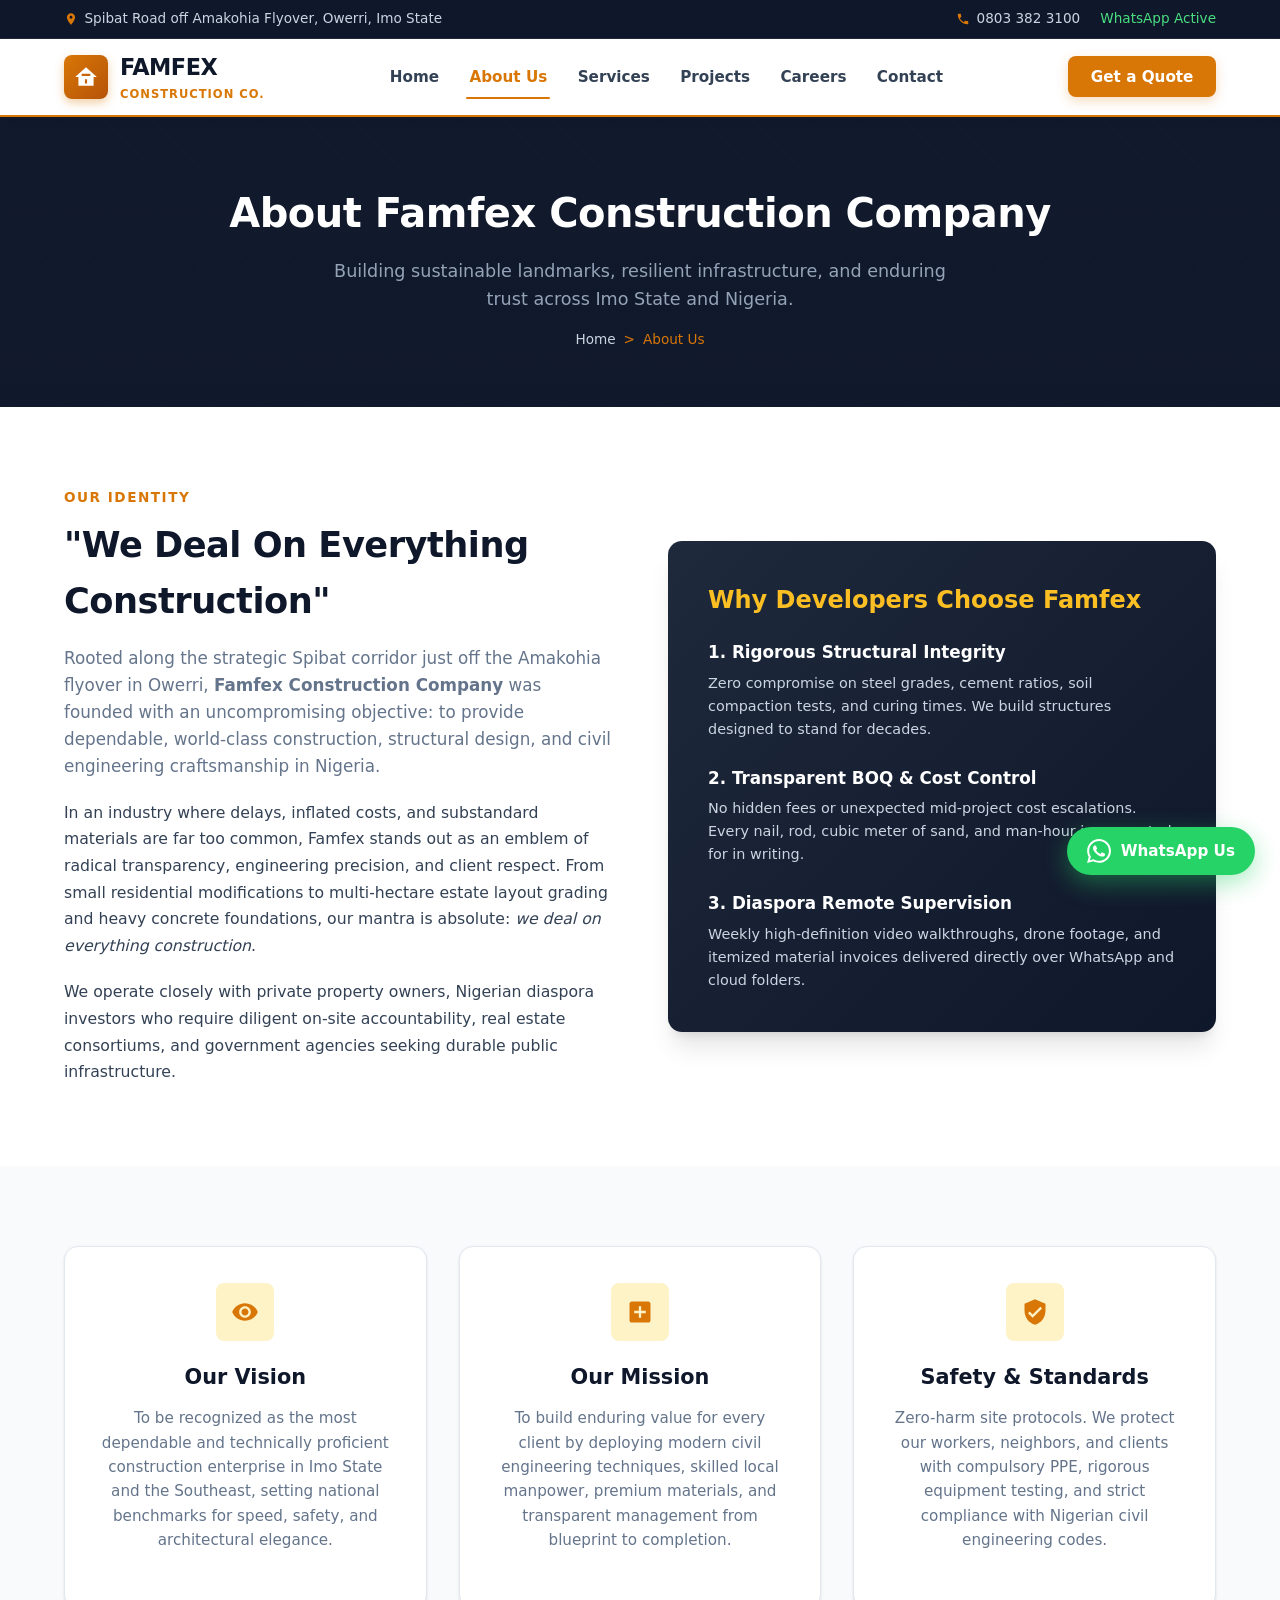
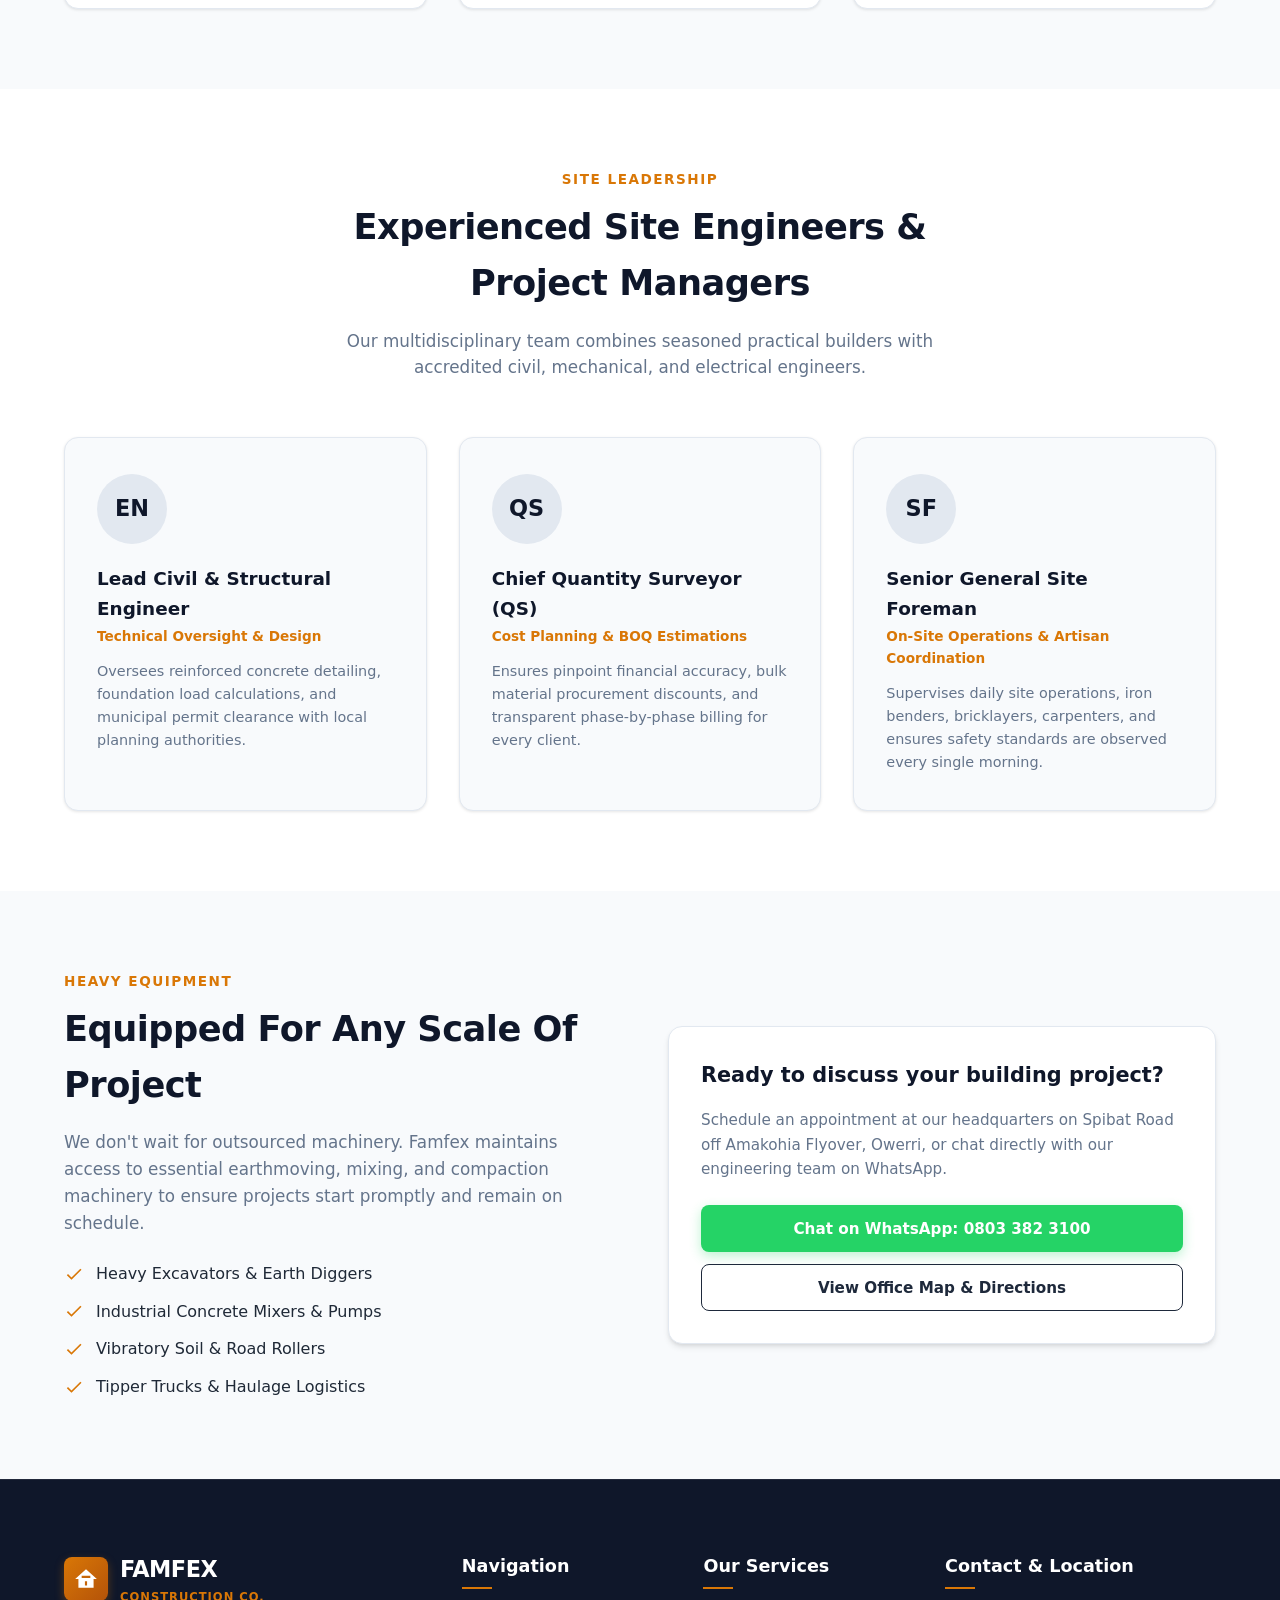
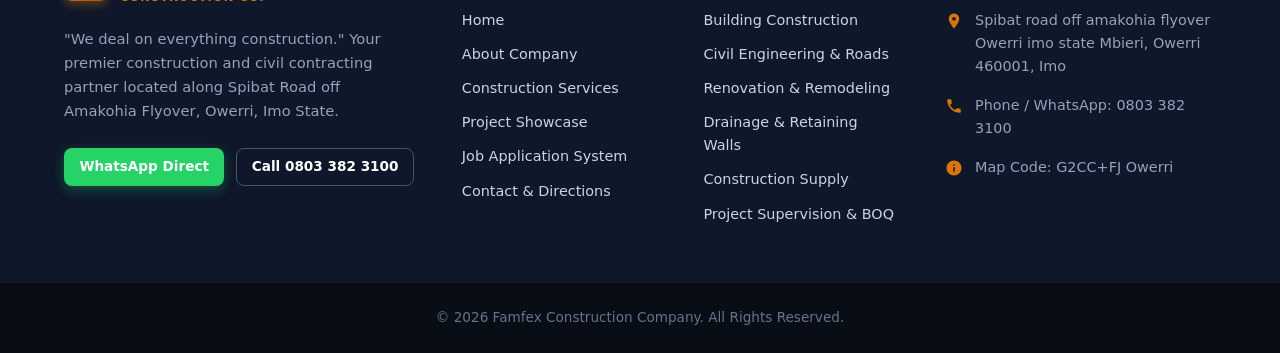
==== commit 7a9c186a: "fin" ====
--- a/about.html
+++ b/about.html
@@ -311,7 +311,7 @@
     <div class="footer-bottom">
       <div class="container footer-bottom-content">
         <p>&copy; 2026 Famfex Construction Company. All Rights Reserved.</p>
-        <p>Built with High-Performance HTML, CSS & JavaScript.</p>
+        
       </div>
     </div>
   </footer>
--- a/css/style.css
+++ b/css/style.css
@@ -723,11 +723,45 @@
 
 .portfolio-img {
   width: 100%;
-  height: 220px;
+  height: 400px;
   background-size: cover;
   background-position: center;
   position: relative;
   background-color: var(--secondary-light);
+  /* isolation: isolate; */
+  /* overflow: hidden; */
+  transition: transform 0.35s ease, filter 0.35s ease;
+  padding-top: -40px;
+}
+
+/* Real local JPG photography matched to each project category. */
+.portfolio-card:nth-child(1) .portfolio-img {
+  background-image: linear-gradient(rgba(15,23,42,0.08), rgba(15,23,42,0.58)), url('../images/villa.jpg') !important;
+}
+
+.portfolio-card:nth-child(2) .portfolio-img {
+  background-image: linear-gradient(rgba(15,23,42,0.08), rgba(15,23,42,0.58)), url('../images/road.jpg') !important;
+}
+
+.portfolio-card:nth-child(3) .portfolio-img {
+  background-image: linear-gradient(rgba(15,23,42,0.08), rgba(15,23,42,0.58)), url('../images/warehouse.jpg') !important;
+}
+
+.portfolio-card:nth-child(4) .portfolio-img {
+  background-image: linear-gradient(rgba(15,23,42,0.08), rgba(15,23,42,0.58)), url('../images/apartments.jpg') !important;
+}
+
+.portfolio-card:nth-child(5) .portfolio-img {
+  background-image: linear-gradient(rgba(15,23,42,0.08), rgba(15,23,42,0.58)), url('../images/retaining-wall.jpg') !important;
+}
+
+.portfolio-card:nth-child(6) .portfolio-img {
+  background-image: linear-gradient(rgba(15,23,42,0.08), rgba(15,23,42,0.58)), url('../images/plaza.jpg') !important;
+}
+
+.portfolio-card:hover .portfolio-img {
+  transform: scale(1.025);
+  filter: saturate(1.08) contrast(1.03);
 }
 
 .portfolio-tag {
@@ -968,6 +1002,21 @@
   box-shadow: 0 0 0 3px rgba(217, 119, 6, 0.2);
 }
 
+.form-control[type="file"] {
+  padding: 0.55rem;
+}
+
+.form-control[type="file"]::file-selector-button {
+  border: 0;
+  border-radius: 5px;
+  background: var(--primary-light);
+  color: #92400e;
+  padding: 0.45rem 0.7rem;
+  margin-right: 0.75rem;
+  font-weight: 600;
+  cursor: pointer;
+}
+
 .form-row {
   display: grid;
   grid-template-columns: 1fr 1fr;
@@ -1039,6 +1088,30 @@
   animation: fadeIn 0.3s ease;
 }
 
+.form-status {
+  min-height: 1.4rem;
+  margin-top: 0.75rem;
+  color: var(--text-muted);
+  font-size: 0.9rem;
+  text-align: center;
+}
+
+.form-status.success {
+  color: #047857;
+  font-weight: 600;
+}
+
+.form-status.error {
+  color: #b91c1c;
+  font-weight: 600;
+}
+
+.btn:disabled {
+  cursor: wait;
+  opacity: 0.7;
+  transform: none;
+}
+
 @keyframes fadeIn {
   from { opacity: 0; transform: translateY(-5px); }
   to { opacity: 1; transform: translateY(0); }
@@ -1130,11 +1203,11 @@
 }
 
 .footer-bottom-content {
-  display: flex;
-  justify-content: space-between;
-  align-items: center;
+
+  
+   text-align: center;
   flex-wrap: wrap;
-  gap: 1rem;
+ 
 }
 
 /* FLOATING WHATSAPP CTA */
@@ -1243,6 +1316,57 @@
 }
 
 @media (max-width: 768px) {
+  .container {
+    padding-left: 1rem;
+    padding-right: 1rem;
+  }
+  .top-bar-content {
+    justify-content: center;
+    text-align: center;
+  }
+  .top-bar-left, .top-bar-right {
+    justify-content: center;
+    gap: 0.6rem 1rem;
+  }
+  .top-bar-left {
+    width: 100%;
+  }
+  .top-bar-left .top-bar-item span {
+    white-space: normal;
+  }
+  .nav-container {
+    height: 68px;
+  }
+  .nav-menu {
+    top: 68px;
+    max-height: calc(100vh - 68px);
+    overflow-y: auto;
+    gap: 0.35rem;
+    padding: 1rem;
+  }
+  .nav-link {
+    width: 100%;
+    text-align: center;
+    padding: 0.7rem;
+  }
+  .nav-link.active::after {
+    bottom: 2px;
+    left: 25%;
+    width: 50%;
+  }
+  .section {
+    padding: 3.5rem 0;
+  }
+  .page-hero {
+    padding: 3.25rem 0 2.75rem;
+  }
+  .page-hero h1 {
+    font-size: clamp(1.9rem, 8vw, 2.5rem);
+    line-height: 1.2;
+  }
+  .page-hero p {
+    font-size: 1rem;
+  }
   .hero-title {
     font-size: 2.3rem;
   }
@@ -1301,4 +1425,76 @@
   .feature-check-list {
     grid-template-columns: 1fr;
   }
-}
+  .job-card {
+    padding: 1.25rem;
+  }
+  .job-header > div:last-child {
+    width: 100%;
+  }
+  .job-header .btn {
+    width: 100%;
+    white-space: normal;
+  }
+  .app-box {
+    padding: 1.25rem;
+  }
+  .app-box h2 {
+    font-size: 1.65rem !important;
+  }
+  .notice-success {
+    padding: 1.1rem;
+  }
+  .notice-success .btn {
+    width: 100%;
+    white-space: normal;
+    text-align: center;
+  }
+  .float-whatsapp {
+    right: 1rem;
+    bottom: 1rem;
+    padding: 0.7rem 0.85rem;
+    font-size: 0.85rem;
+  }
+  .modal-content {
+    padding: 1.5rem;
+  }
+}
+
+@media (max-width: 480px) {
+  .brand-logo {
+    gap: 0.5rem;
+  }
+  .logo-icon {
+    width: 38px;
+    height: 38px;
+  }
+  .logo-icon svg {
+    width: 22px;
+    height: 22px;
+  }
+  .brand-name {
+    font-size: 1.15rem;
+  }
+  .brand-tagline {
+    font-size: 0.6rem;
+  }
+  .menu-toggle {
+    padding: 0.25rem;
+  }
+  .job-tags {
+    gap: 0.35rem;
+  }
+  .job-tag {
+    font-size: 0.72rem;
+  }
+  .float-whatsapp span {
+    display: none;
+  }
+  .float-whatsapp {
+    width: 46px;
+    height: 46px;
+    justify-content: center;
+    border-radius: 50%;
+    padding: 0;
+  }
+}
